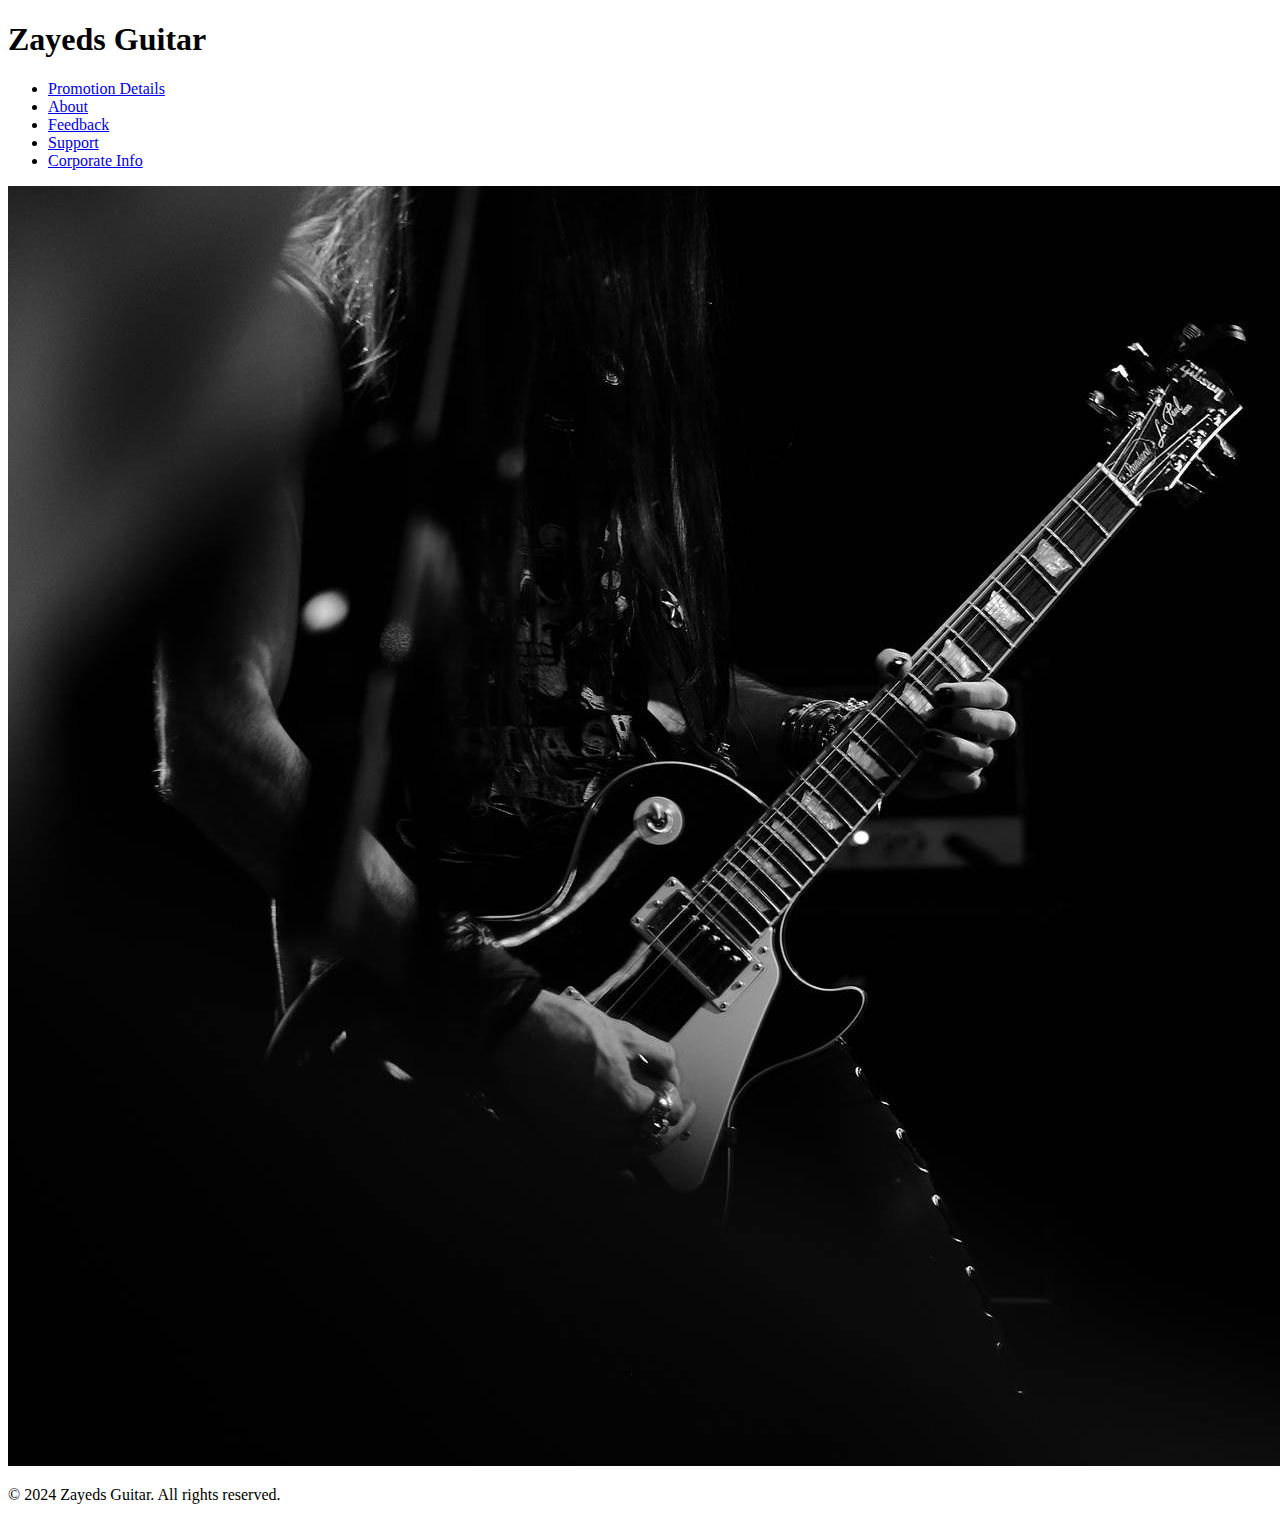
==== index.html @ 652f3d06 "index.html" ====
<!DOCTYPE html>
<html lang="en">
<head>
    <meta charset="UTF-8">
    <meta name="viewport" content="width=device-width, initial-scale=1.0">
    <title>Zayeds Guitar</title>
    <link rel="stylesheet" href="styles.css">
</head>
<body>
    <header>
        <h1>Zayeds Guitar</h1>
        <nav>
            <ul>
                <li><a href="promotion.html">Promotion Details</a></li>
                <li><a href="about.html">About</a></li>
                <li><a href="feedback.html">Feedback</a></li>
                <li><a href="support.html">Support</a></li>
                <li><a href="corporate.html">Corporate Info</a></li>
            </ul>
        </nav>
    </header>

    <main>
        <div class="main_page_background">
            <img src="Content/guitar_index.jpg" alt="Guitar Image">
        </div>
    </main>

    <footer>
        <p>&copy; 2024 Zayeds Guitar. All rights reserved.</p>
    </footer>
</body>
</html>
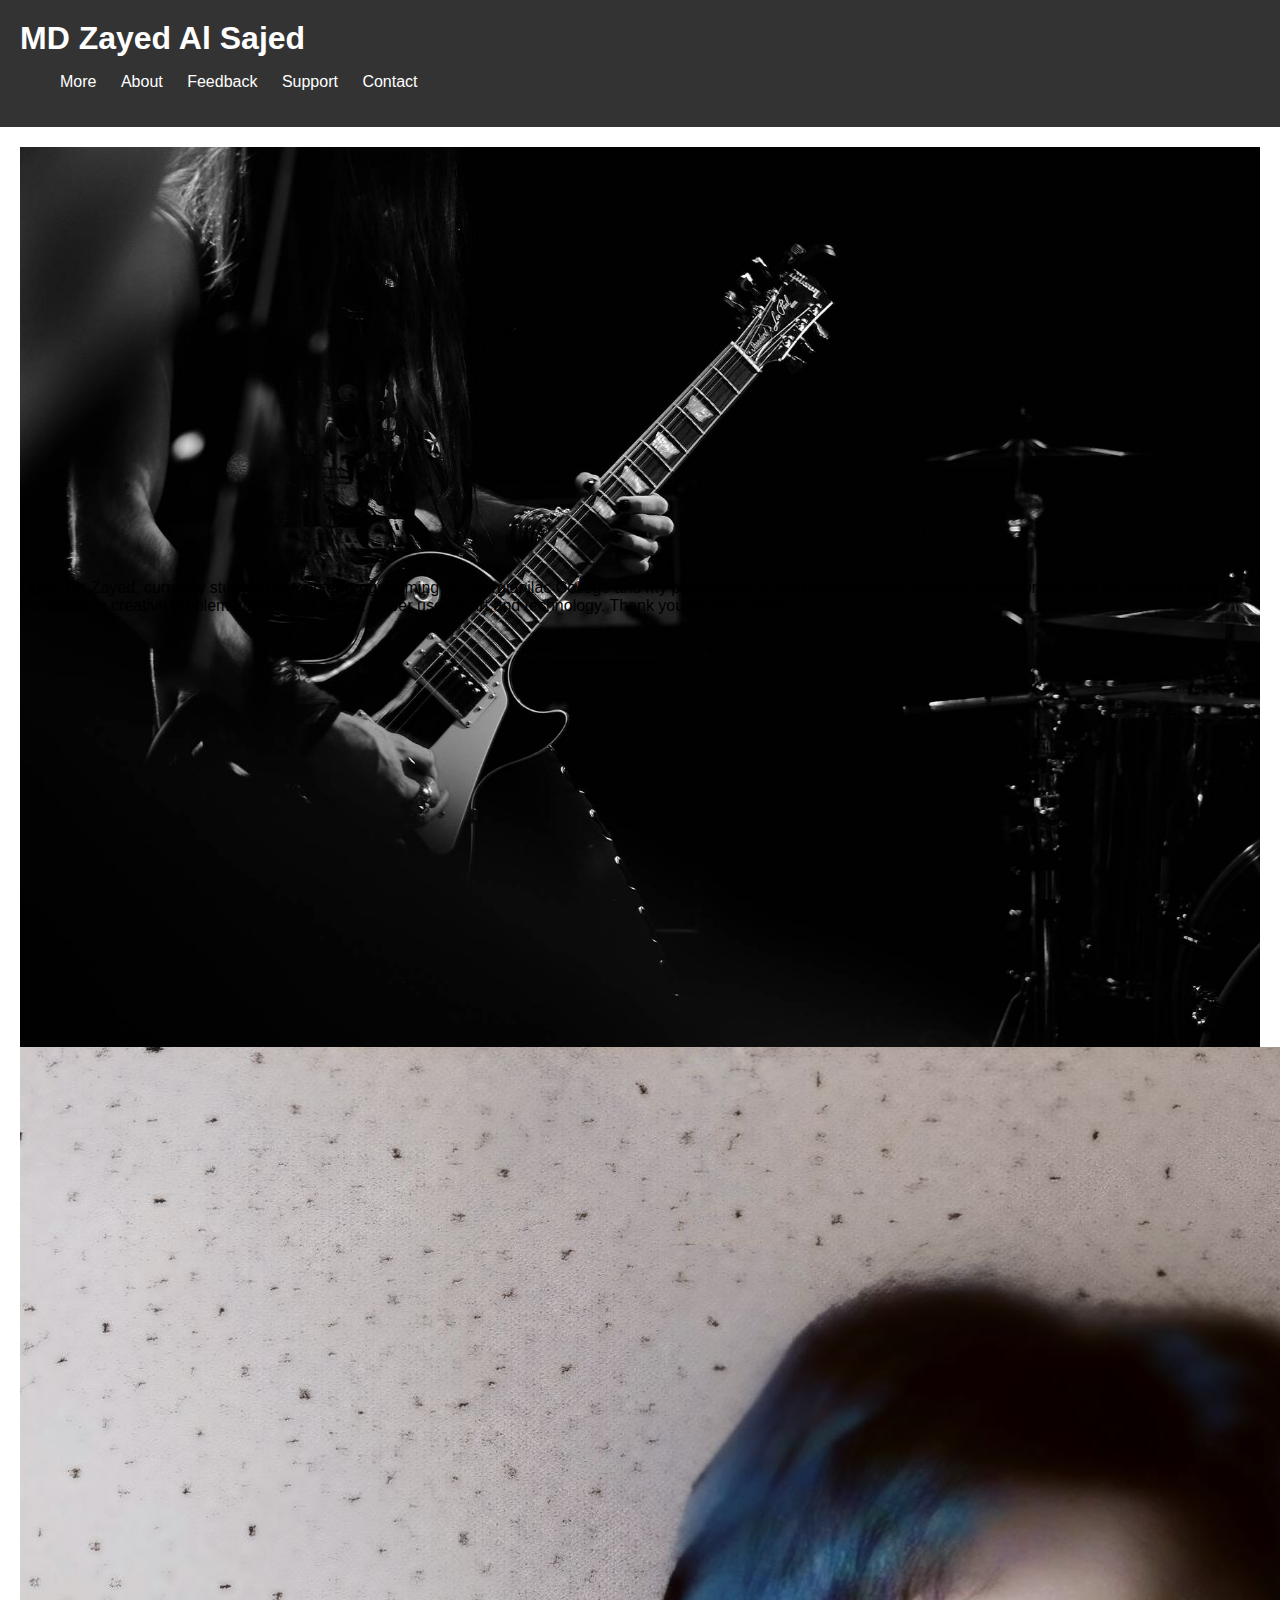
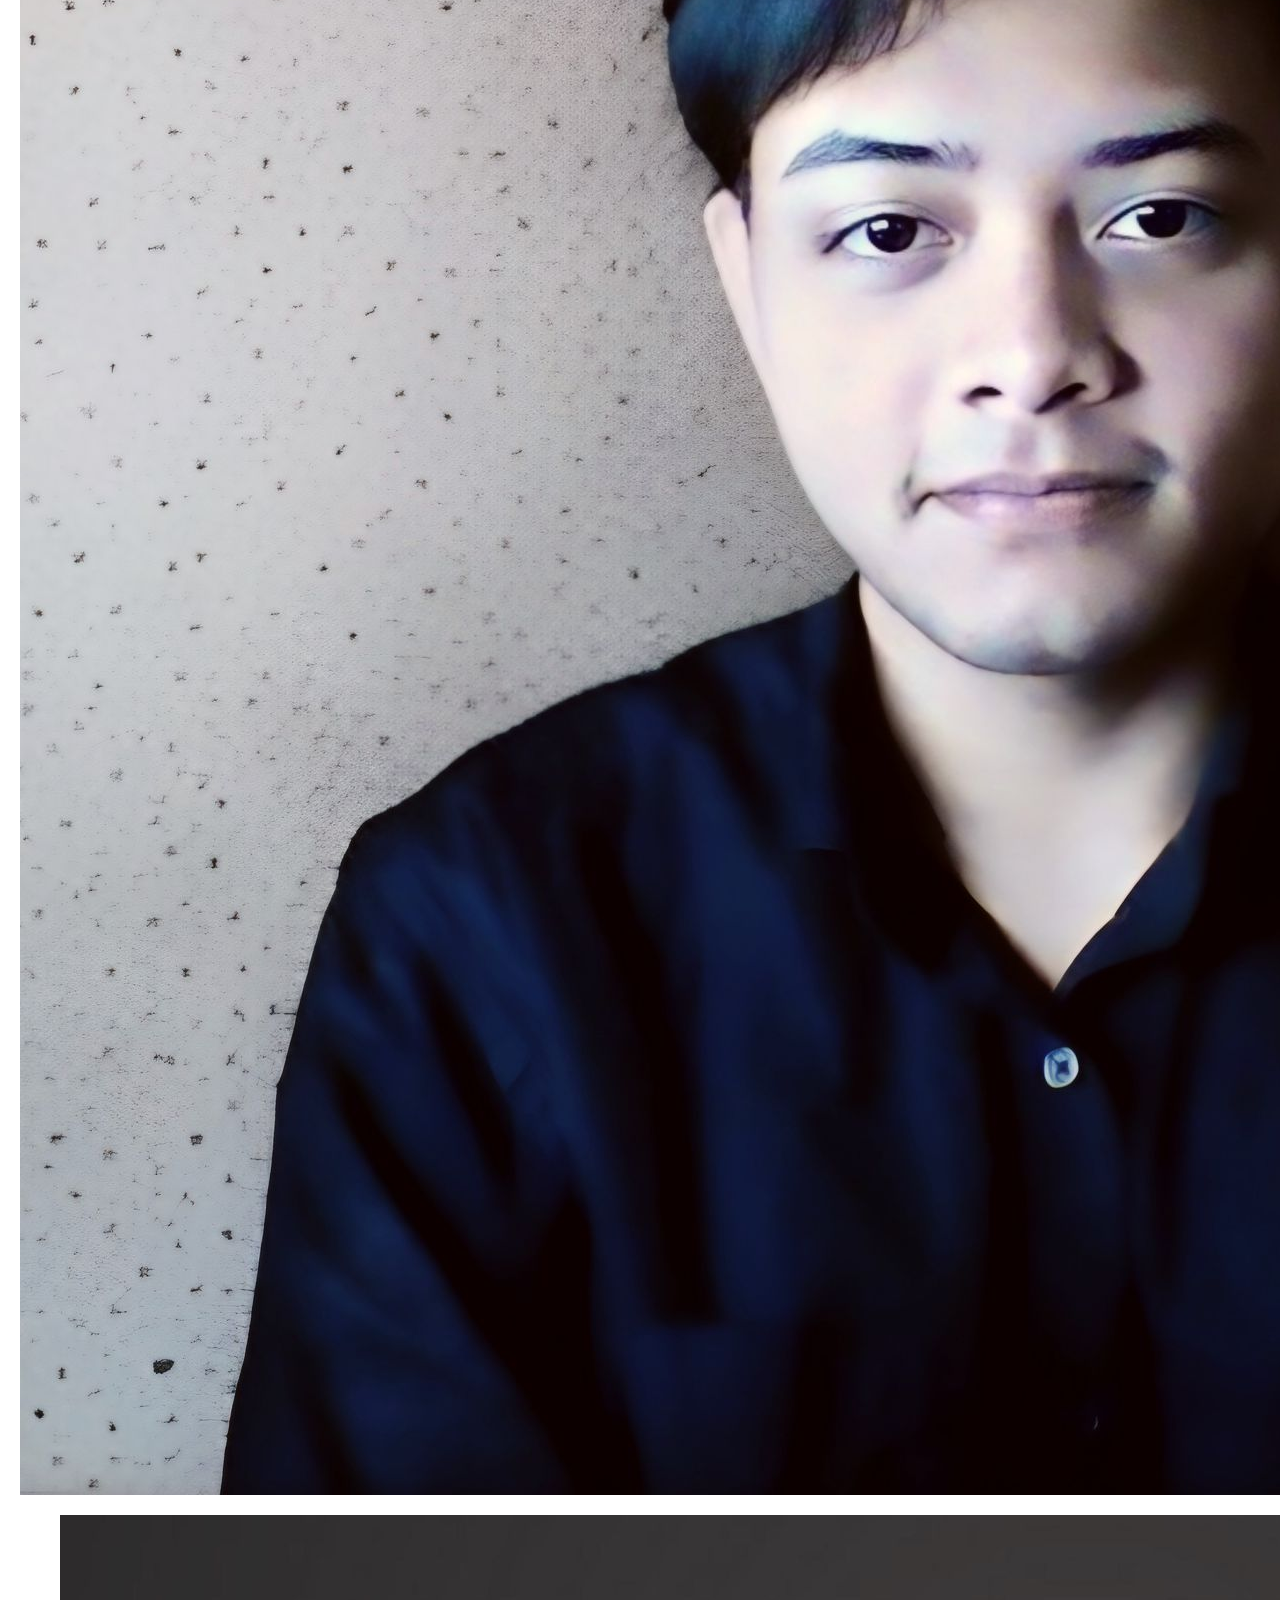
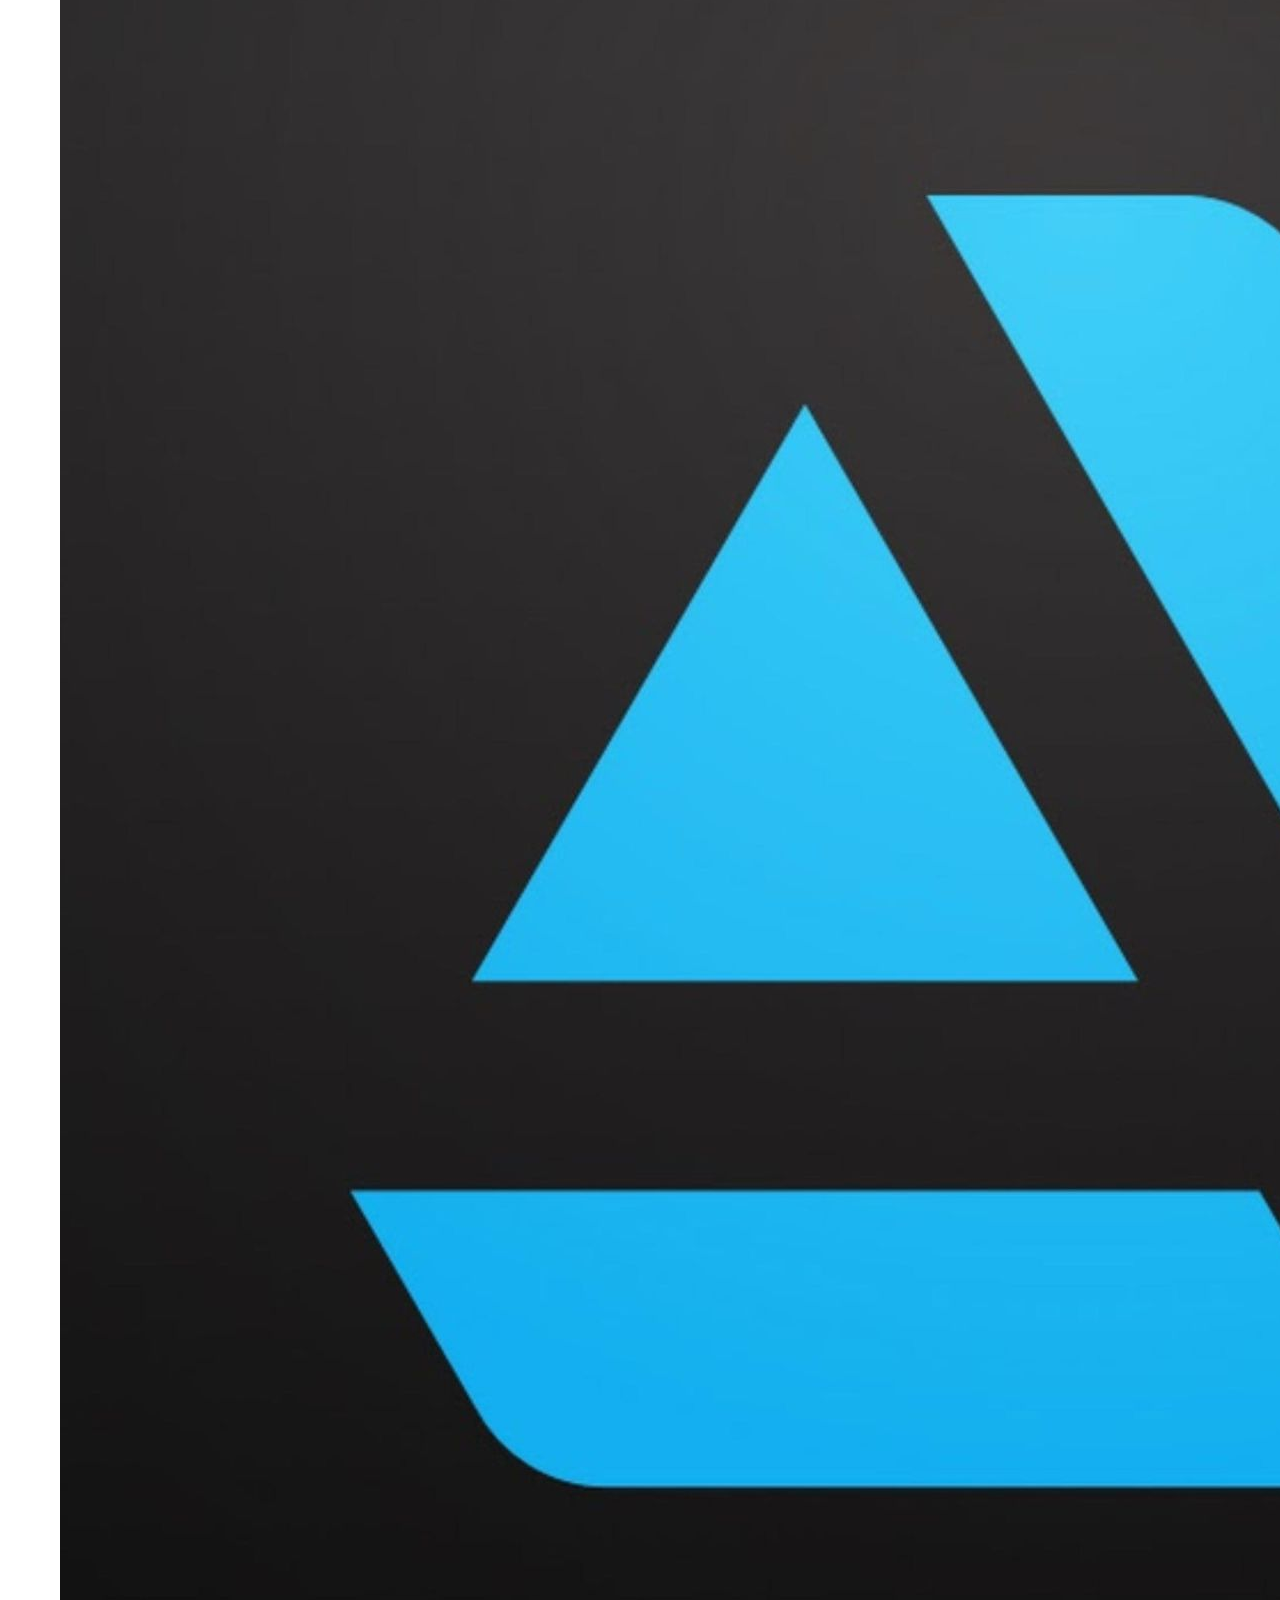
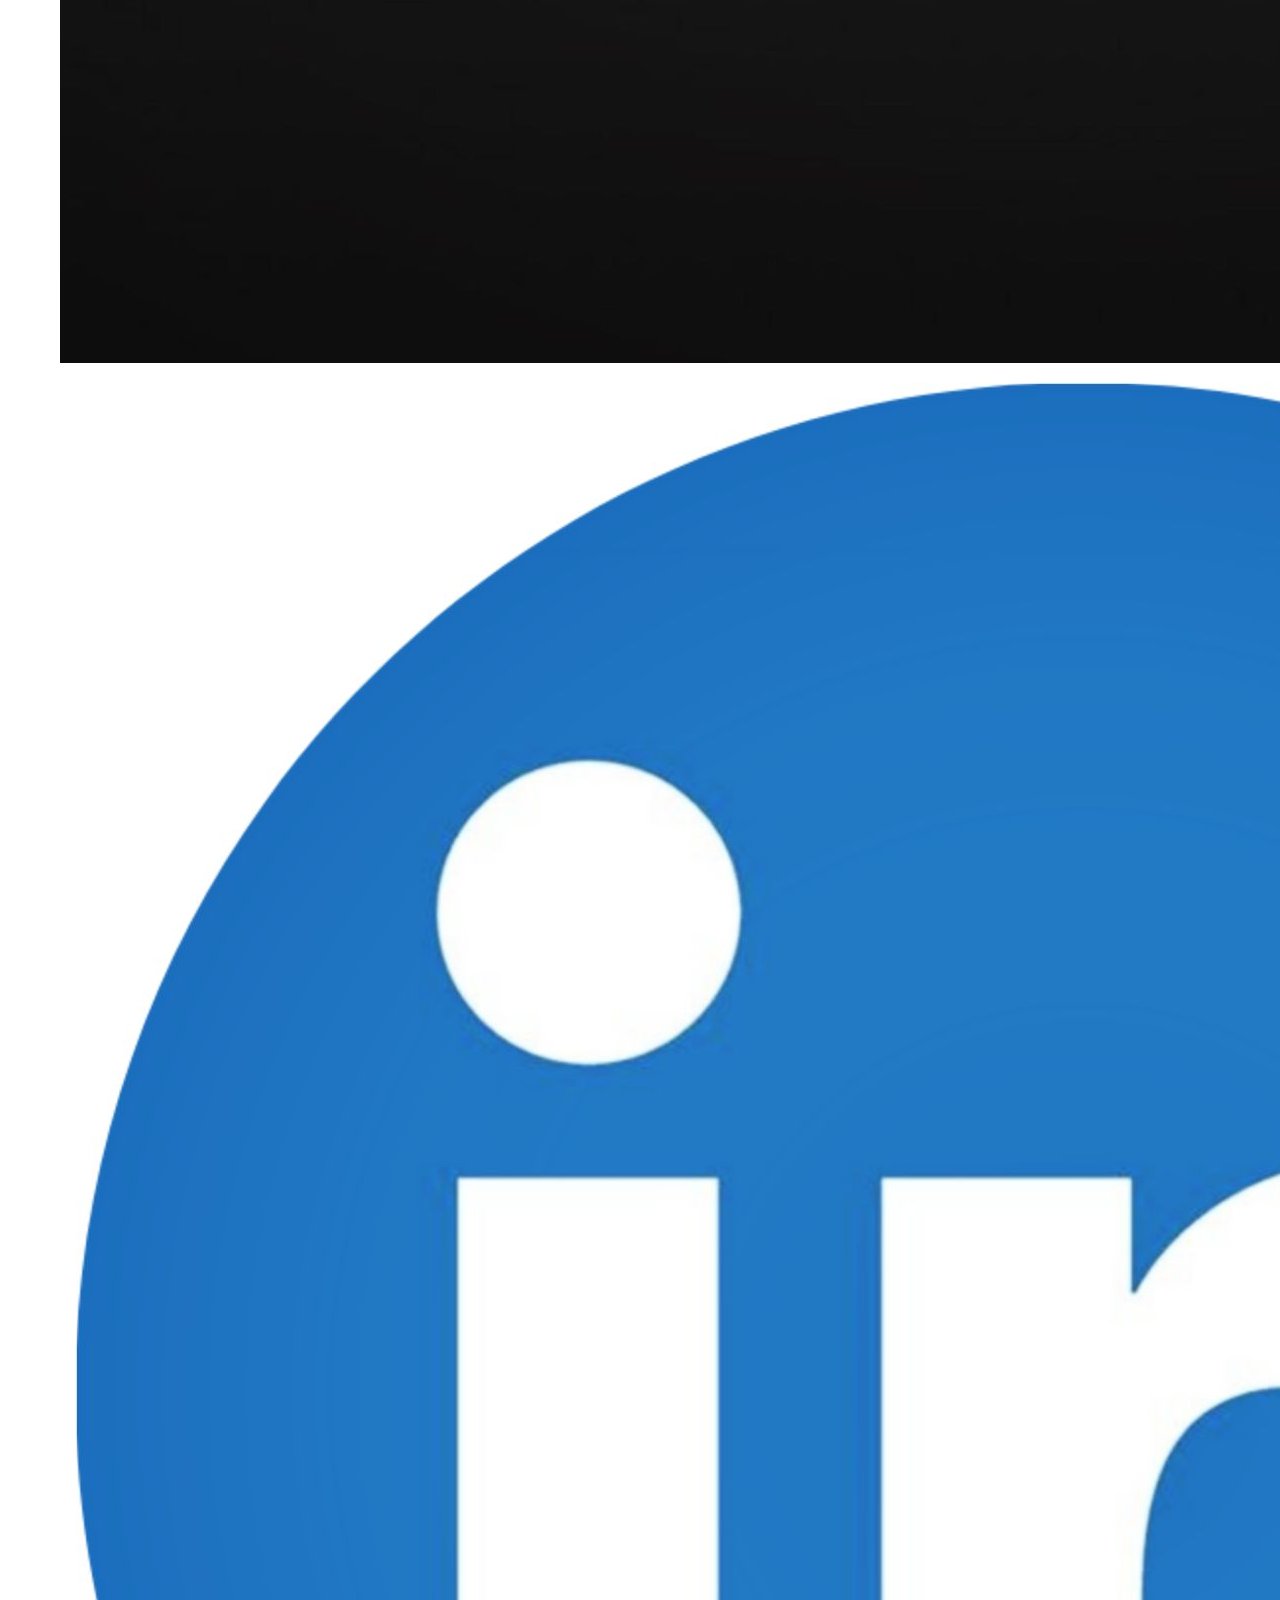
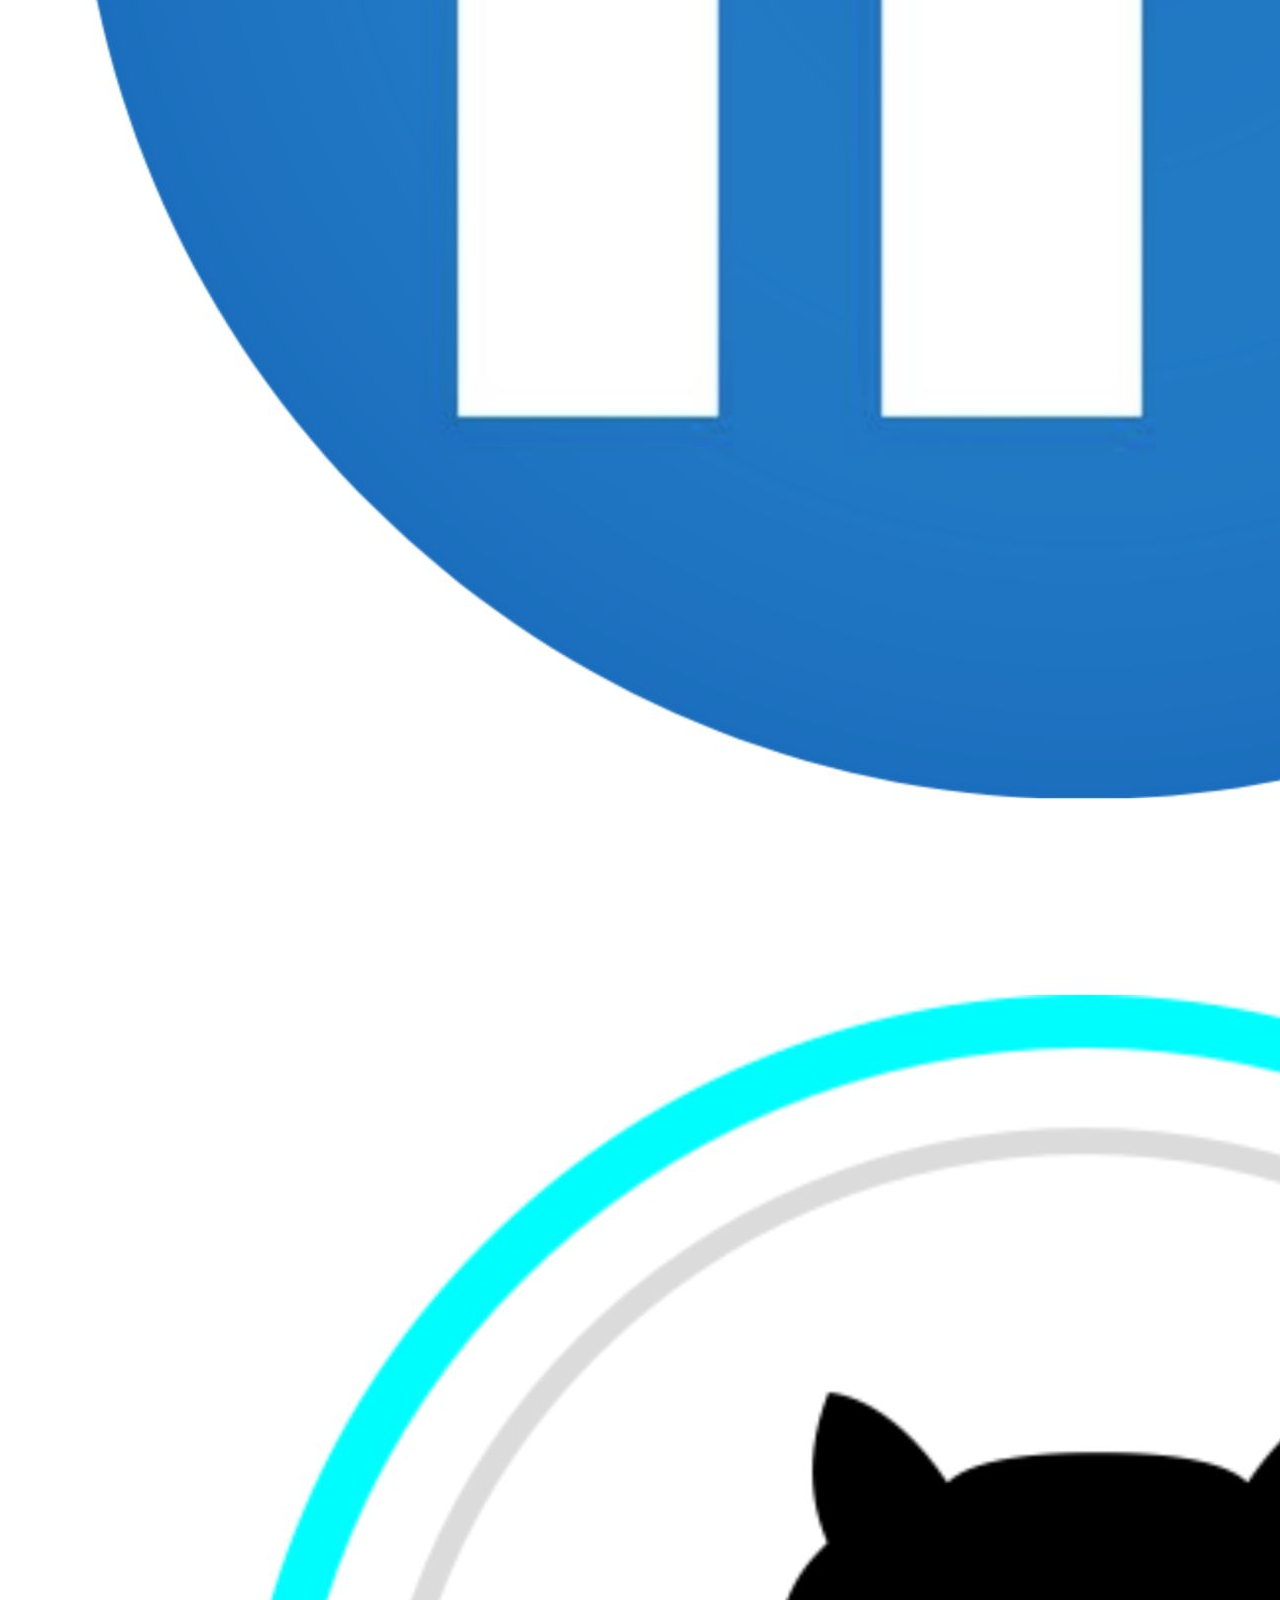
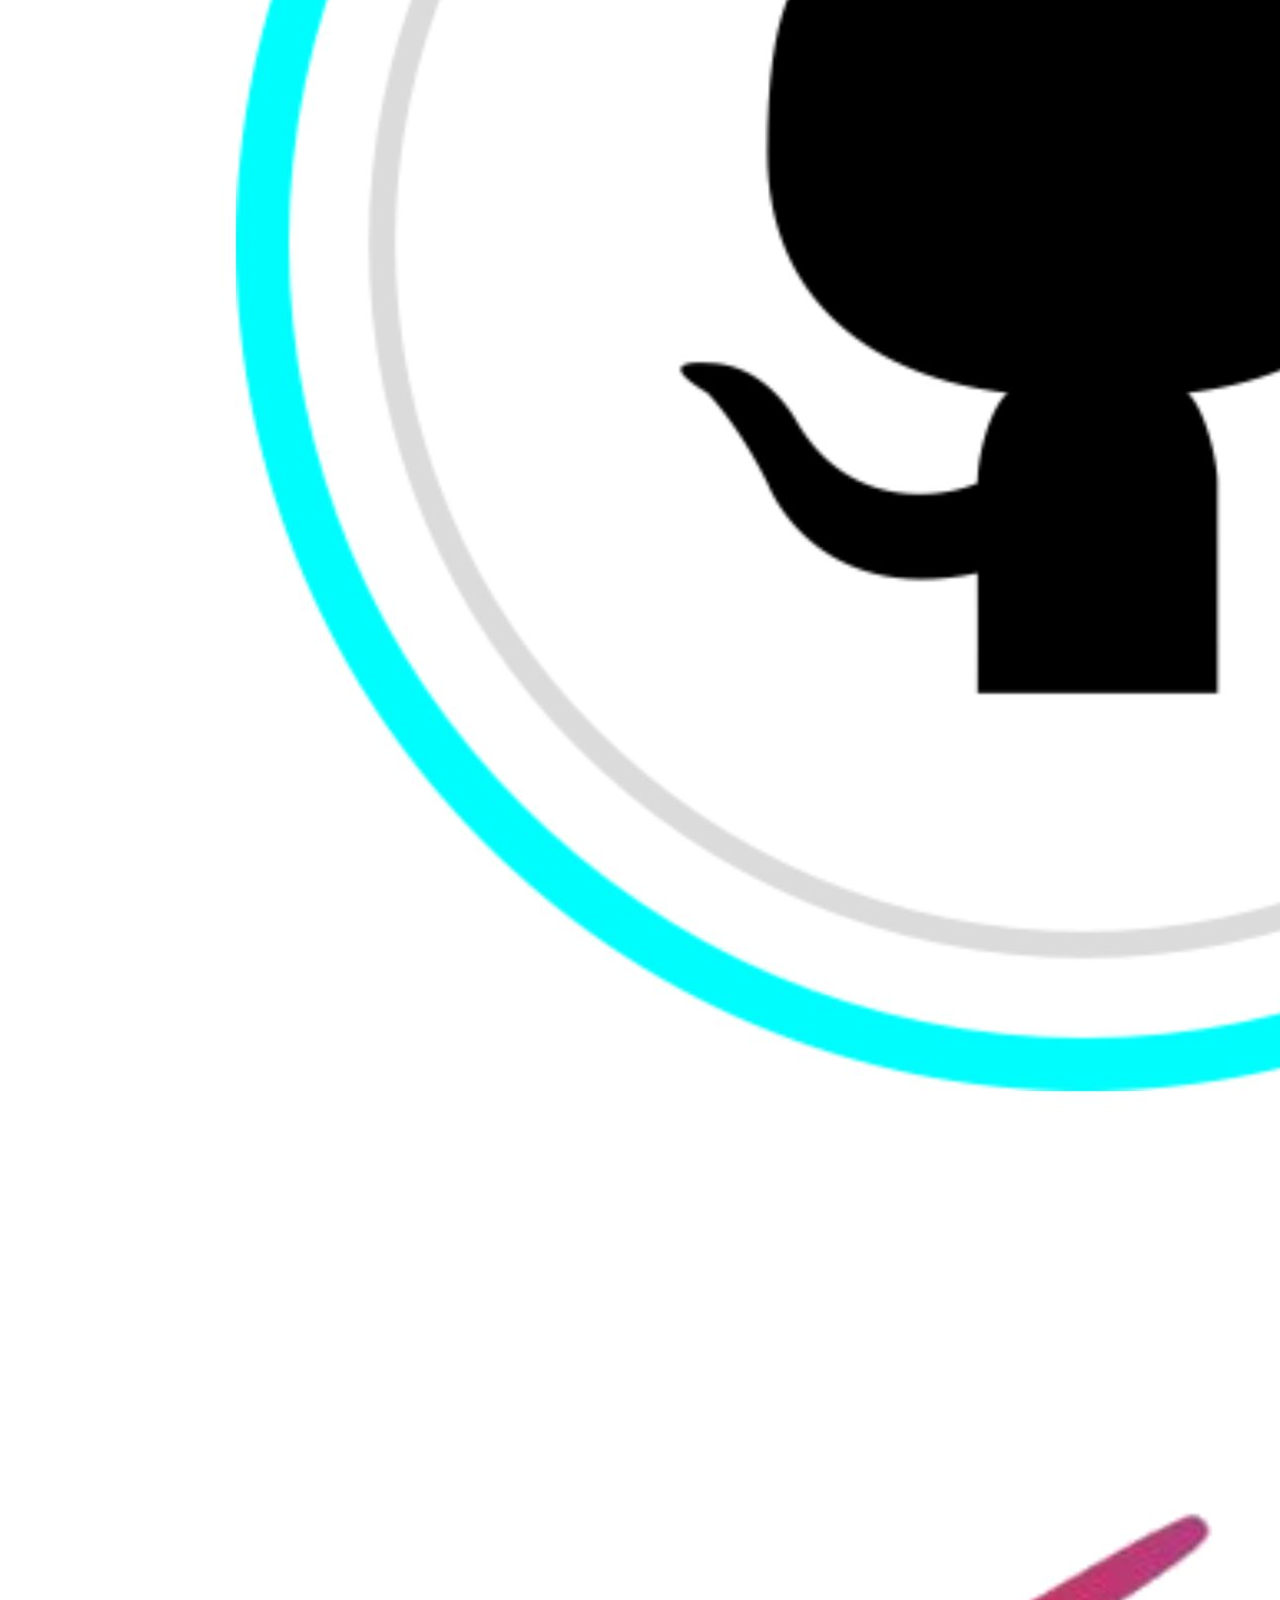
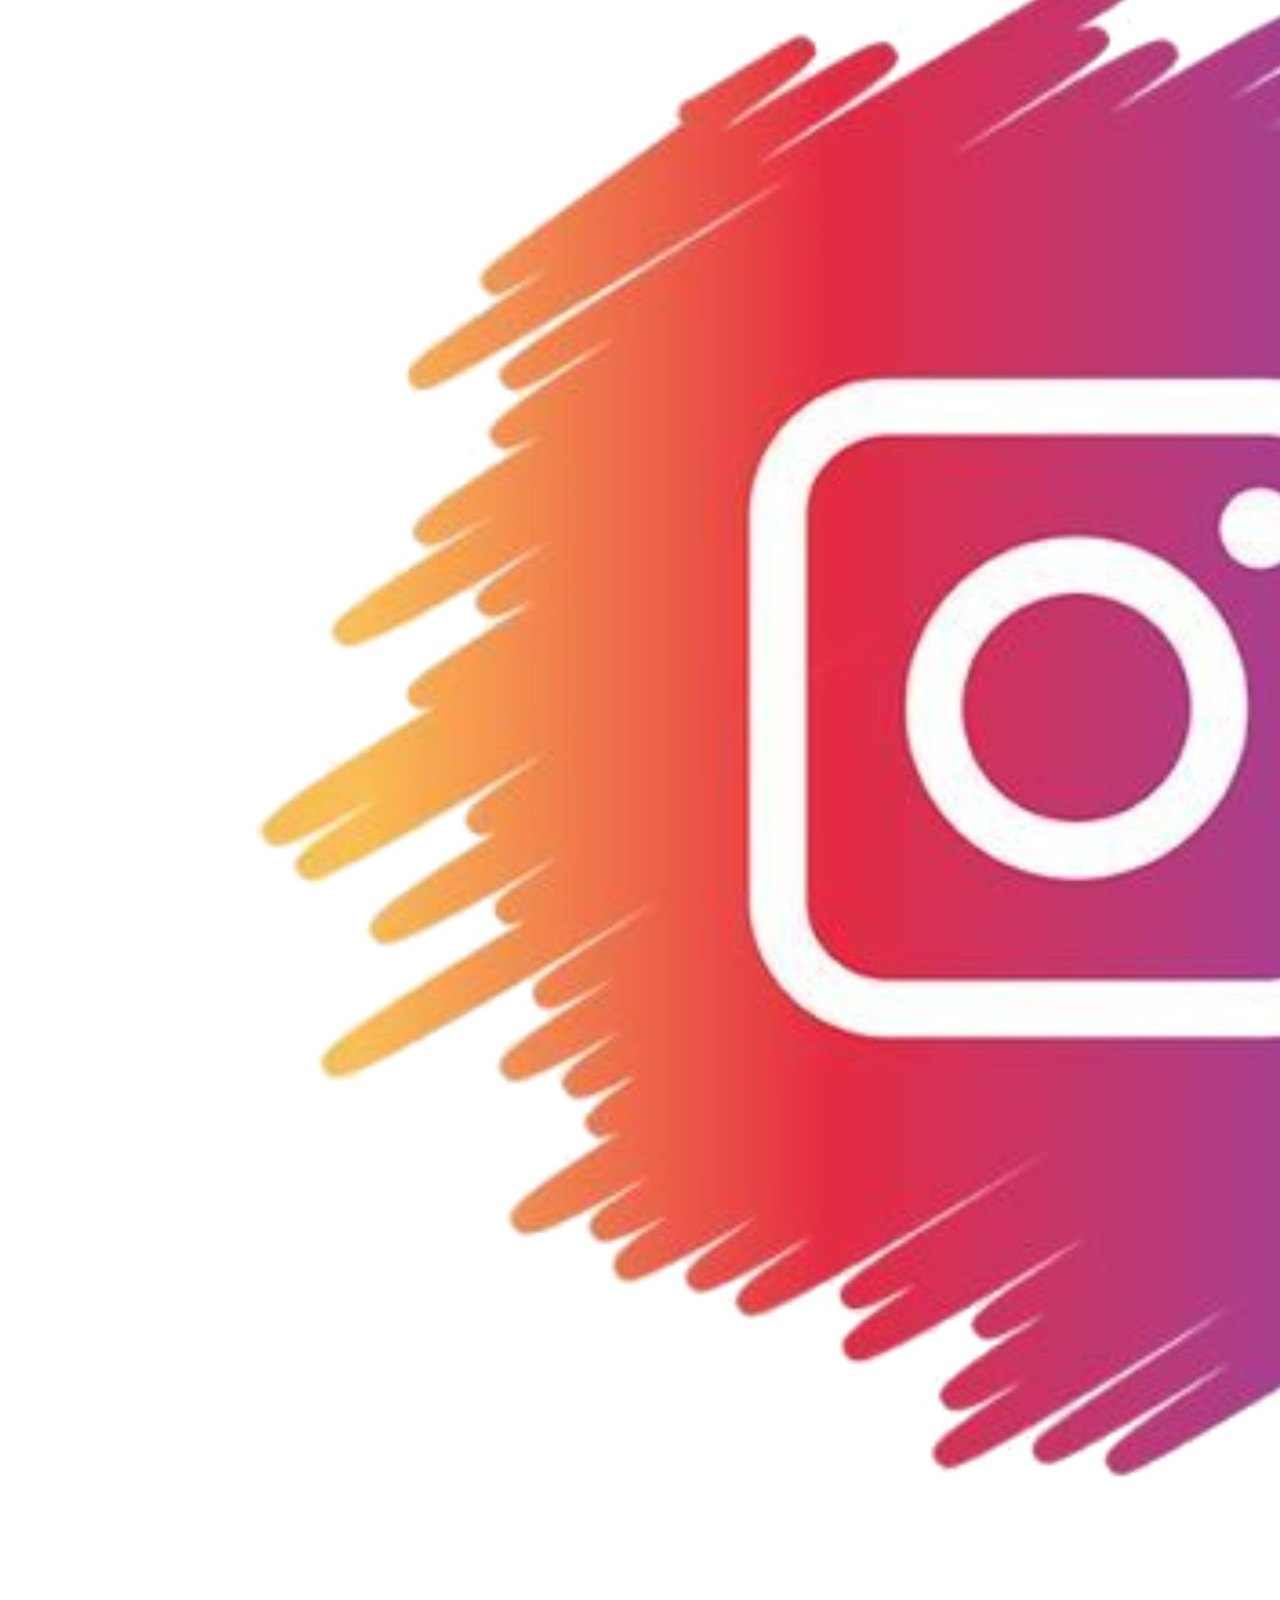
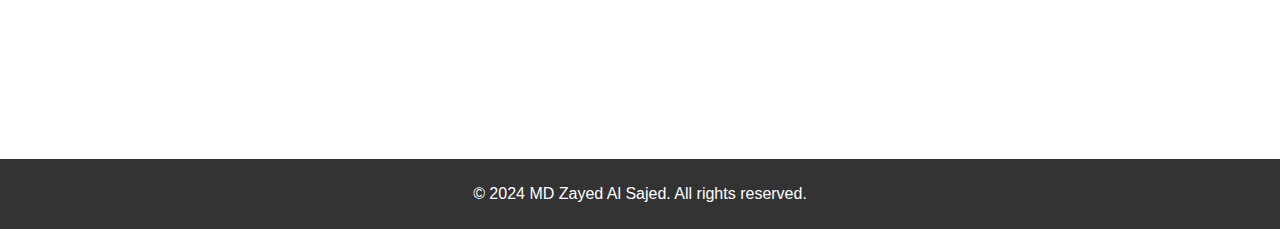
==== commit fd4083ec: "index.html" ====
--- a/index.html
+++ b/index.html
@@ -3,31 +3,51 @@
 <head>
     <meta charset="UTF-8">
     <meta name="viewport" content="width=device-width, initial-scale=1.0">
-    <title>Zayeds Guitar</title>
+    <title>MD Zayed Al Sajed</title>
     <link rel="stylesheet" href="styles.css">
 </head>
 <body>
     <header>
-        <h1>Zayeds Guitar</h1>
+        <h1>MD Zayed Al Sajed</h1>
         <nav>
             <ul>
-                <li><a href="promotion.html">Promotion Details</a></li>
+                <li><a href="promotion.html">More</a></li>
                 <li><a href="about.html">About</a></li>
                 <li><a href="feedback.html">Feedback</a></li>
                 <li><a href="support.html">Support</a></li>
-                <li><a href="corporate.html">Corporate Info</a></li>
+                <li><a href="corporate.html">Contact</a></li>
             </ul>
         </nav>
     </header>
+    <!-- <div class="profile-pic-container">
+        <img src="Content/github profile pic.jpg" alt="Profile Picture" class="profile-pic">
+    </div> -->
 
     <main>
         <div class="main_page_background">
-            <img src="Content/guitar_index.jpg" alt="Guitar Image">
+            <p>Hello, I'm Zayed, currently studying computer programming at Georgianilac College and my passion lies in web development, software development and the gaming industry.
+
+                I'm skilled in creative problem-solving and I am a power user of art and technology.
+                Thank you for your time!"</p>
         </div>
+
+        <div class="profile-pic-container">
+            <img src="Content/github profile pic.jpg" alt="Profile Picture" class="profile-pic">
+        </div>
+        
+        <nav>
+            <ul>
+                <li class="artstation"><a href="https://www.artstation.com/zayedshuvo"><img src="Content/Art station .jpg" alt=""></a></li>
+                <li class="linkedin"><a href="https://www.linkedin.com/in/zayedsajed/"><img src="Content/linkedin.jpg" alt=""></a></li>
+                <li class="github"><a href="https://github.com/MD-Zayed-Al-Sajed"><img src="Content/Github.jpg" alt=""></a></li>
+                <li class="instagram"><a href="https://www.instagram.com/zayed_shuvo_?igsh=d2dnODMwNnh2N3Bp&utm_source=qr"><img src="Content/instagram.jpg" alt=""></a></li>
+                
+            </ul>
+        </nav>
     </main>
 
     <footer>
-        <p>&copy; 2024 Zayeds Guitar. All rights reserved.</p>
+        <p>&copy; 2024 MD Zayed Al Sajed. All rights reserved.</p>
     </footer>
 </body>
 </html>
--- a/styles.css
+++ b/styles.css
@@ -0,0 +1,63 @@
+/* Reset styles */
+html, body, header, main, footer {
+    margin: 0;
+    padding: 0;
+}
+
+body {
+    font-family: Arial, sans-serif;
+    display: flex;
+    flex-direction: column;
+    min-height: 100vh;
+}
+
+header {
+    background-color: #333;
+    color: #fff;
+    padding: 20px;
+}
+
+header h1 {
+    margin: 0;
+}
+
+nav ul {
+    list-style-type: none;
+}
+
+nav ul li {
+    display: inline;
+    margin-right: 20px;
+}
+
+nav ul li a {
+    color: #fff;
+    text-decoration: none;
+}
+
+main {
+    flex: 1;
+    padding: 20px;
+}
+
+footer {
+    background-color: #333;
+    color: #fff;
+    text-align: center;
+    padding: 10px;
+}
+.main_page_background {
+    background-image: url('Content/guitar_index.jpg');
+    background-size: cover;
+    background-position: center;
+    height: 100vh;
+    display: flex;
+    justify-content: center;
+    align-items: center;
+}
+
+.main_page_background img {
+    max-width: 100%;
+    max-height: 100%;
+    display: block;
+}
